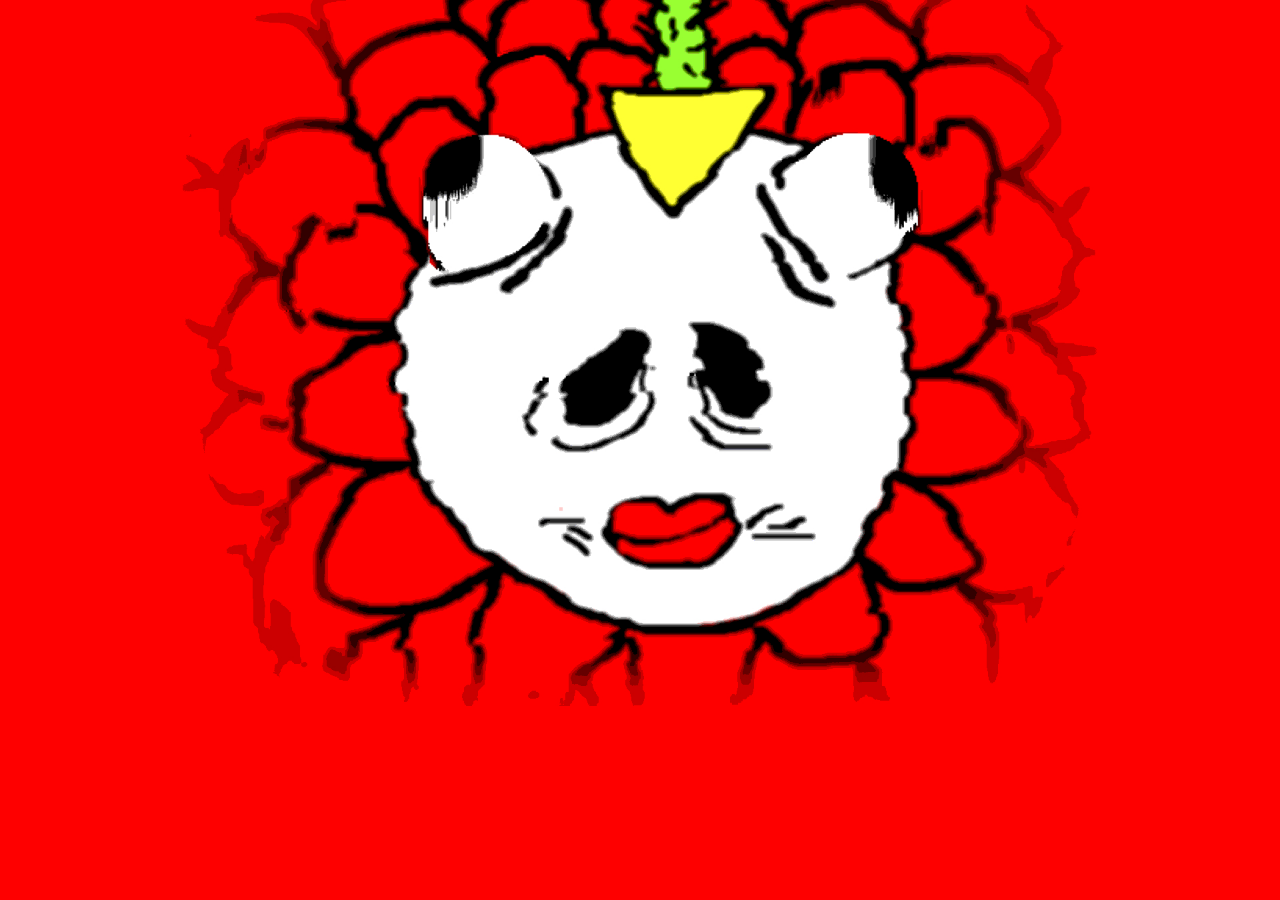
==== index.html @ bf70e499 "Add files via upload" ====
<!DOCTYPE html>
<html>
    <head>
        <title>My Page!</title>
        <link rel = "stylesheet" href = "styles.css">
    </head>
    <body class = "bgrose">
        <!--<ul>
            <li><a href = "../index.html"> Home </a></li>
            <li><a href = "../pages/projects.html"> Projects </a></li>
            <li><a href = "../pages/blog.html"> Blog </a></li>
        </ul> !-->
    </body>
</html>
---- styles.css ----
body.bgrose{
    background-image: url("images/ROSEBG.jpg");
    background-size:cover;
    background-repeat: no-repeat;
    background-color: #FE0000;
    text-indent: 0;
    margin: 0;
    
}

body.bgrose:window-inactive {
    background-image: url("images/ROSEBGSAD.jpg");
    background-size:cover;
    background-repeat: no-repeat;
    background-color: #FE0000;
    text-indent: 0;
    margin: 0;
    
}
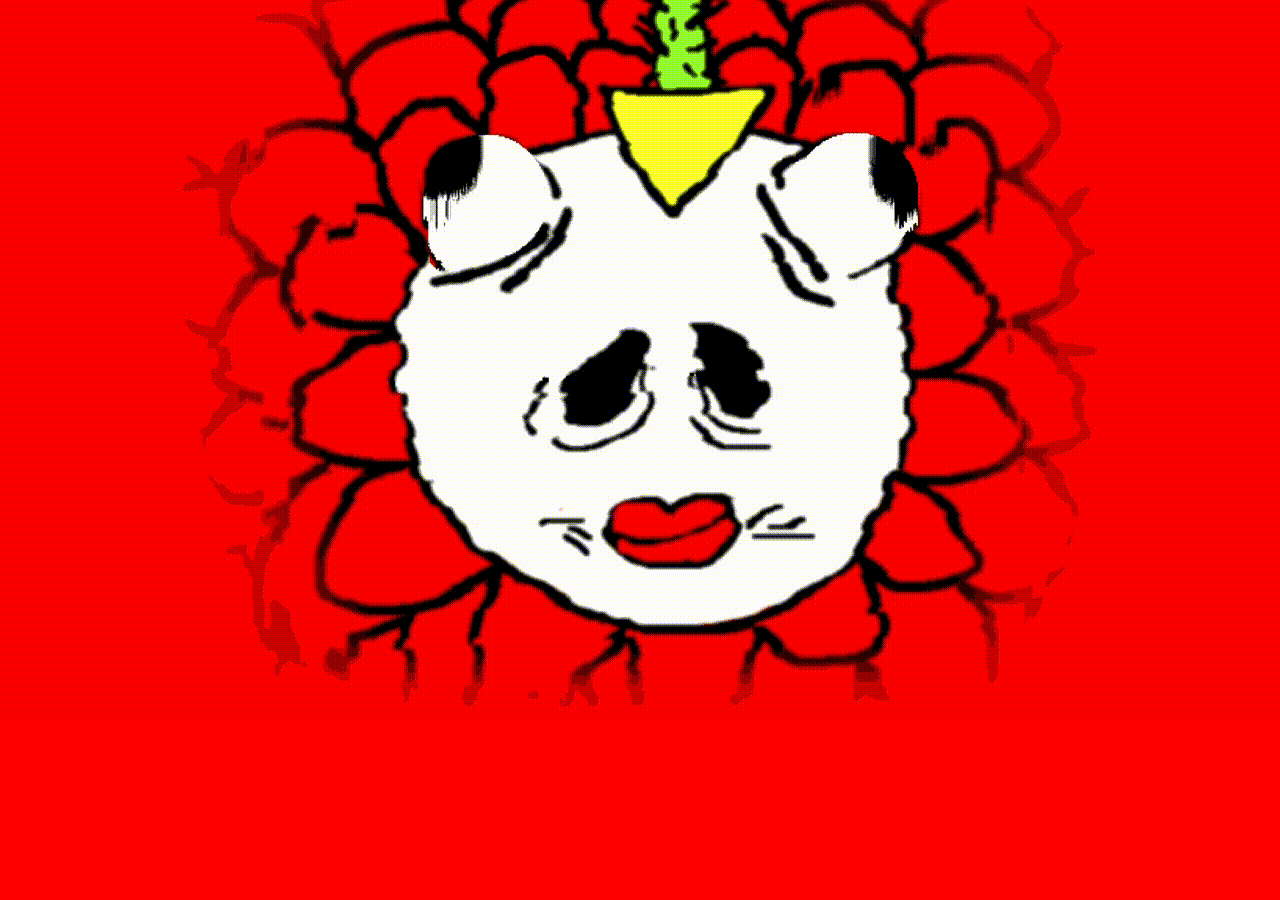
==== commit 7563bed4: "Add files via upload" ====
--- a/index.html
+++ b/index.html
@@ -1,14 +1,19 @@
 <!DOCTYPE html>
 <html>
     <head>
-        <title>My Page!</title>
+        <title>saxo the rose</title>
+        <link rel="icon" type="image/x-icon" href="/images/favicon.ico">
         <link rel = "stylesheet" href = "styles.css">
     </head>
-    <body class = "bgrose">
-        <!--<ul>
-            <li><a href = "../index.html"> Home </a></li>
-            <li><a href = "../pages/projects.html"> Projects </a></li>
-            <li><a href = "../pages/blog.html"> Blog </a></li>
-        </ul> !-->
+    <body>
+
+        <img id = "rosebgA" class = "rosebg" src="/images/norm2sadFast.gif" 
+        onmouseover = "document.getElementById('rosebgA').src='/images/sad2normFast.gif'"
+        onmouseout = "document.getElementById('rosebgA').src='/images/norm2sadFast.gif'"
+        onclick = "document.getElementById('rosebgA').src='/images/clicksmile.gif'"
+        alt="">
+
+    
+         <!--<img class = "rosebg" src="/images/sad2norm.gif" alt=""> -->
     </body>
 </html>--- a/styles.css
+++ b/styles.css
@@ -1,20 +1,33 @@
 
-body.bgrose{
-    background-image: url("images/ROSEBG.jpg");
-    background-size:cover;
-    background-repeat: no-repeat;
-    background-color: #FE0000;
-    text-indent: 0;
-    margin: 0;
-    
+html,body{
+    margin:0;
+    height:100%;
 }
 
-body.bgrose:window-inactive {
-    background-image: url("images/ROSEBGSAD.jpg");
-    background-size:cover;
-    background-repeat: no-repeat;
-    background-color: #FE0000;
-    text-indent: 0;
-    margin: 0;
-    
-}+.rosebg{
+transition: 0.1s ease;
+position: absolute;
+  display:block;
+  width:100%; 
+  height:100%;
+  object-fit:contain;
+  object-position: top;
+  background-color: #FE0000; 
+}
+
+/*
+.rosebg:hover{
+    opacity:1;
+    transition: 0.2s ease;
+    position: absolute;
+      display:block;
+      width:100%; 
+      height:100%;
+      object-fit:ccontain;
+      object-position: top;
+      background-color: #FE0000; 
+    }
+*/
+
+
+
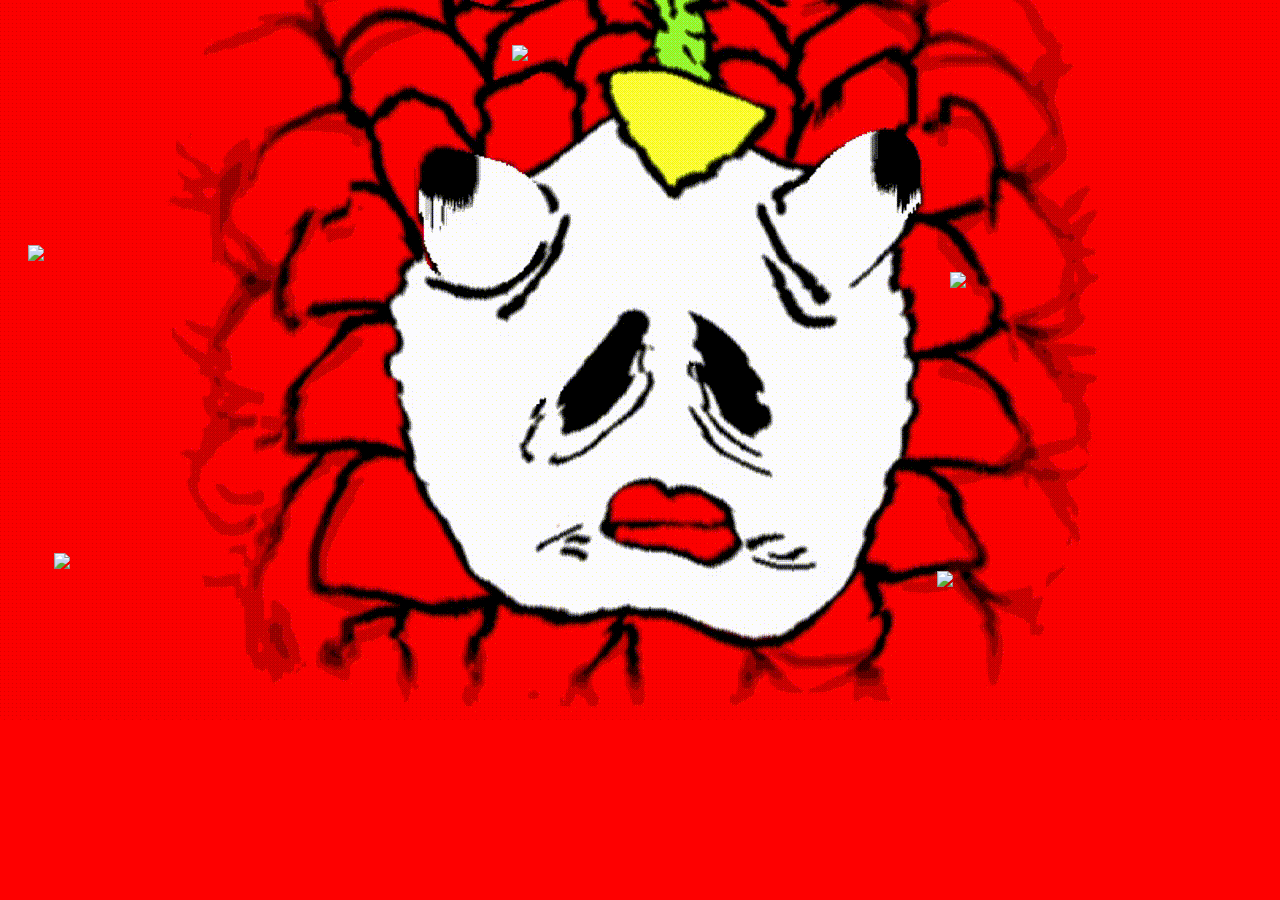
==== commit bf71863e: "Add files via upload" ====
--- a/index.html
+++ b/index.html
@@ -1,19 +1,72 @@
 <!DOCTYPE html>
 <html>
     <head>
-        <title>saxo the rose</title>
+        <title>saxo rose</title>
         <link rel="icon" type="image/x-icon" href="/images/favicon.ico">
         <link rel = "stylesheet" href = "styles.css">
     </head>
     <body>
+<!--background stuff-->
 
         <img id = "rosebgA" class = "rosebg" src="/images/norm2sadFast.gif" 
         onmouseover = "document.getElementById('rosebgA').src='/images/sad2normFast.gif'"
         onmouseout = "document.getElementById('rosebgA').src='/images/norm2sadFast.gif'"
         onclick = "document.getElementById('rosebgA').src='/images/clicksmile.gif'"
         alt="">
+<!--constructon sign-->
+        <img class = "construction" src="/images/construction.gif" >
 
-    
-         <!--<img class = "rosebg" src="/images/sad2norm.gif" alt=""> -->
+
+<!--about icon-->
+<div class = "grow aboutShell">
+    <a href="/pages/about.html">
+        <img class = "aboutlink grow" src="/images/about_icon.png">
+      </a>
+</div>
+
+<!--instruments icon-->
+<div class = "grow instrumentsShell">
+    <a href="/pages/instruments.html">
+        <img class = "instrumentslink grow" src="/images/instruments_icon.png">
+      </a>
+</div>
+
+
+<!--Dogmatics icon-->
+<div class = "grow DogmaticsShell">
+    <a href="/pages/Dogmatics.html">
+        <img class = "Dogmaticslink grow" src="/images/Dogmatics_icon.png">
+      </a>
+</div>
+
+
+<!--music icon-->
+<div class = "grow musicShell">
+    <a href="/pages/music.html">
+        <img class = "musiclink grow" src="/images/music_icon.png">
+      </a>
+</div>
+
+<!--writings icon-->
+<div class = "grow writingsShell">
+    <a href="/pages/writings.html">
+        <img class = "writingslink grow" src="/images/writings_icon.png">
+      </a>
+</div>
+
+<!--insta icon-->
+<div class = "grow instagramShell">
+    <a href="https://www.instagram.com/saxo_rose/?hl=en">
+        <img class = "instagramlink grow" src="/images/instagram_icon.png">
+      </a>
+</div>
+
+
+
+
+
+
+
+        
     </body>
 </html>--- a/styles.css
+++ b/styles.css
@@ -5,7 +5,6 @@
 }
 
 .rosebg{
-transition: 0.1s ease;
 position: absolute;
   display:block;
   width:100%; 
@@ -15,19 +14,173 @@
   background-color: #FE0000; 
 }
 
-/*
-.rosebg:hover{
-    opacity:1;
-    transition: 0.2s ease;
-    position: absolute;
-      display:block;
-      width:100%; 
-      height:100%;
-      object-fit:ccontain;
-      object-position: top;
-      background-color: #FE0000; 
-    }
-*/
+.construction{
+  position: absolute;
+  top: 5%; left: 40%;
+    display:block;
+    max-width: 200px;  
+    height: auto;  
+    object-fit:contain;
+    object-position: top;
+  }
+  
+
+.aboutlink{
+  width:100%;
+  height:auto;
+  position: absolute;
+  min-width: 250px;
+  min-height: 250px;
+  max-width: 350px;
+  max-height: 600px;
+  transform: translate(-5px, -5px);
+  }
+.aboutShell{
+  width:25%;
+  height:auto;
+  position: absolute;
+  min-width: 250px;
+  min-height: 250px;
+  max-width: 350px;
+  max-height: 600px;
+  top: 0%;
+  left: 0%;
+  transform: translate(-5px, -20px);
+}
+
+.instrumentslink{
+  width:100%;
+  height:auto;
+  position: absolute;
+  min-width: 250px;
+  min-height: 250px;
+  max-width: 350px;
+  max-height: 600px;
+  transform: translate(-5px, -5px);
+  }
+.instrumentsShell{
+  width:25%;
+  height:auto;
+  position: absolute;
+  min-width: 250px;
+  min-height: 250px;
+  max-width: 350px;
+  max-height: 600px;
+  top: 30%;
+  left: 3%;
+  transform: translate(-5px, -20px);
+}
+
+.Dogmaticslink{
+  width:100%;
+  height:auto;
+  position: absolute;
+  min-width: 250px;
+  min-height: 250px;
+  max-width: 350px;
+  max-height: 600px;
+  transform: translate(-5px, -5px);
+  }
+.DogmaticsShell{
+  width:25%;
+  height:auto;
+  position: absolute;
+  min-width: 250px;
+  min-height: 250px;
+  max-width: 350px;
+  max-height: 600px;
+  bottom: 8%;
+  left: 5%;
+  transform: translate(-5px, -20px);
+}
+
+.musiclink{
+  width:100%;
+  height:auto;
+  position: absolute;
+  min-width: 250px;
+  min-height: 250px;
+  max-width: 350px;
+  max-height: 600px;
+  transform: translate(-5px, -5px);
+  }
+.musicShell{
+  width:25%;
+  height:auto;
+  position: absolute;
+  min-width: 250px;
+  min-height: 250px;
+  max-width: 350px;
+  max-height: 600px;
+  top: 0%;
+  right: 0%;
+  transform: translate(-5px, -20px);
+}
+
+.writingslink{
+  width:100%;
+  height:auto;
+  position: absolute;
+  min-width: 250px;
+  min-height: 250px;
+  max-width: 350px;
+  max-height: 600px;
+  transform: translate(-5px, -5px);
+  }
+.writingsShell{
+  width:25%;
+  height:auto;
+  position: absolute;
+  min-width: 250px;
+  min-height: 250px;
+  max-width: 350px;
+  max-height: 600px;
+  top: 33%;
+  right: 0%;
+  transform: translate(-5px, -20px);
+}
 
 
 
+.instagramlink{
+  width:100%;
+  height:auto;
+  position: absolute;
+  min-width: 250px;
+  min-height: 250px;
+  max-width: 350px;
+  max-height: 600px;
+  transform: translate(-5px, -5px);
+  }
+.instagramShell{
+  width:25%;
+  height:auto;
+  position: absolute;
+  min-width: 250px;
+  min-height: 250px;
+  max-width: 350px;
+  max-height: 600px;
+  bottom: 6%;
+  right: 1%;
+  transform: translate(-5px, -20px);
+}
+  
+
+
+
+
+.grow img{
+  display : inline-block;
+  transition: 0.1s ease;
+  }
+      
+  .grow img:hover{
+  transform-origin: center;
+  transition: 0.1s ease;
+  transform: translate(-5px, -5px) scale(1.05);
+  }
+
+
+
+
+
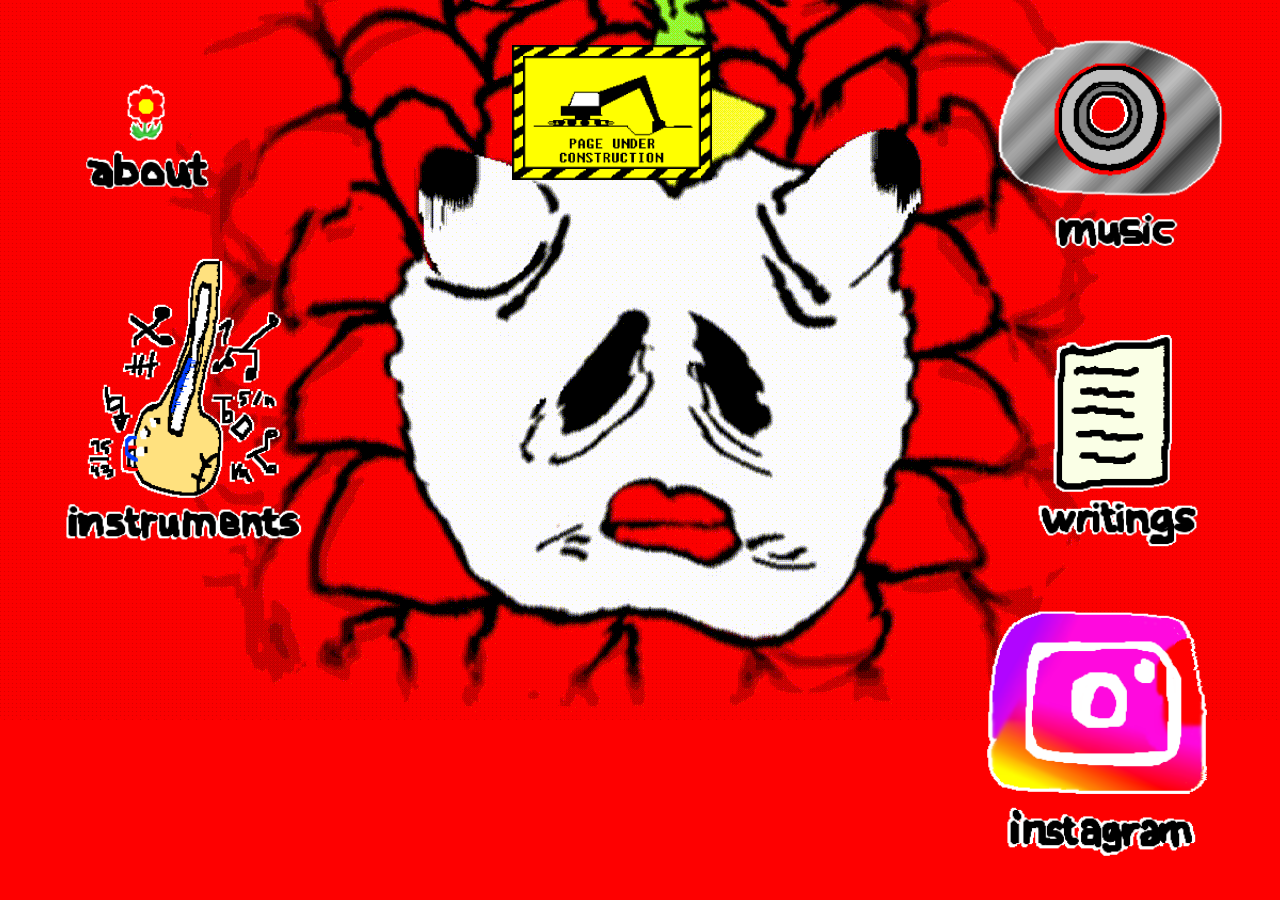
==== commit 87f7d4cb: "Update index.html" ====
--- a/index.html
+++ b/index.html
@@ -33,9 +33,9 @@
 
 
 <!--Dogmatics icon-->
-<div class = "grow DogmaticsShell">
-    <a href="/pages/Dogmatics.html">
-        <img class = "Dogmaticslink grow" src="/images/Dogmatics_icon.png">
+<div class = "grow dogmaticsShell">
+    <a href="/pages/dogmatics.html">
+        <img class = "dogmaticslink grow" src="/images/dogmatics_icon.png">
       </a>
 </div>
 
@@ -69,4 +69,4 @@
 
         
     </body>
-</html>+</html>
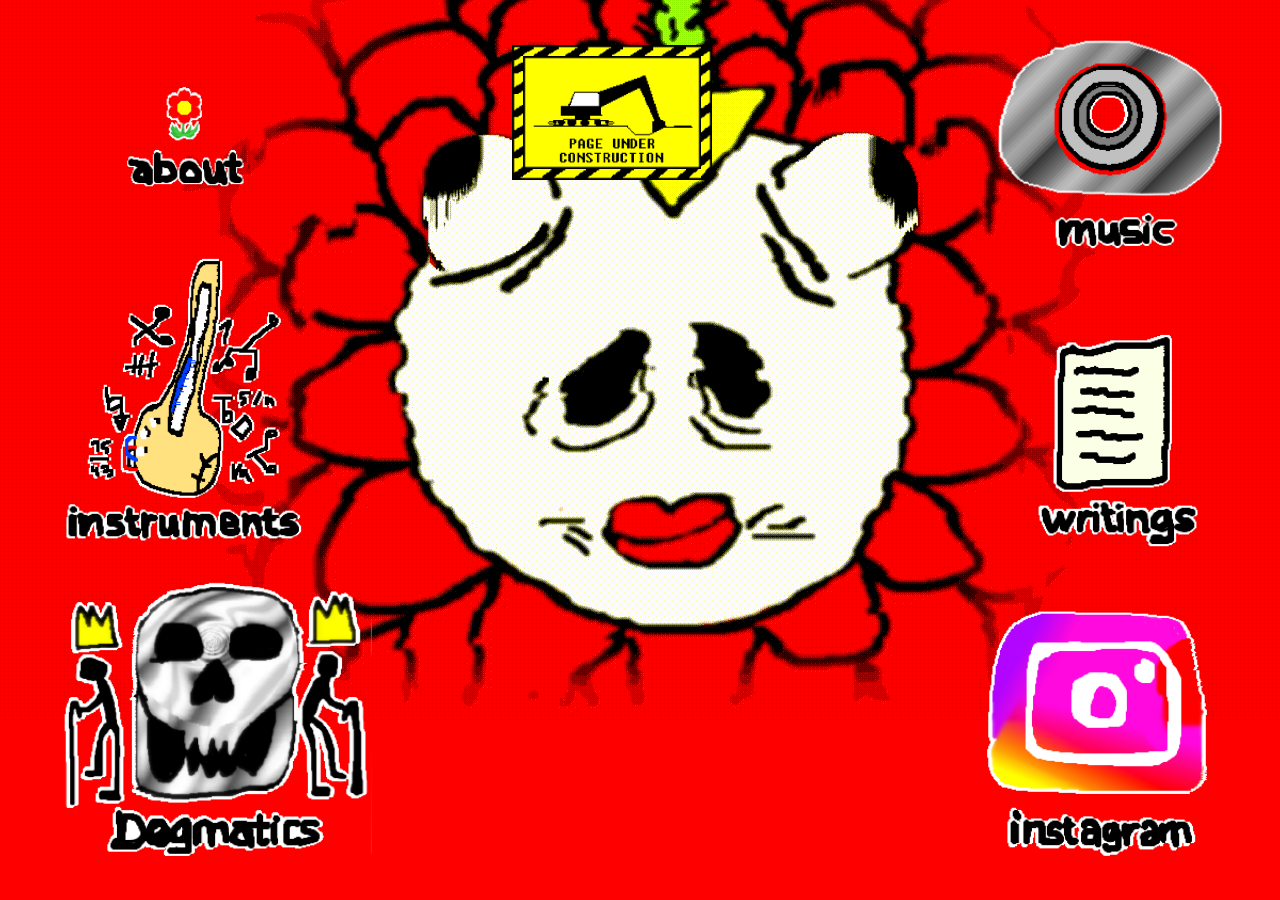
==== commit dfa95153: "Update index.html" ====
--- a/index.html
+++ b/index.html
@@ -1,6 +1,7 @@
 <!DOCTYPE html>
 <html>
     <head>
+        <meta name = "viewport" content = "width = device-width, initial-scale = 1.0">
         <title>saxo rose</title>
         <link rel="icon" type="image/x-icon" href="/images/favicon.ico">
         <link rel = "stylesheet" href = "styles.css">
--- a/styles.css
+++ b/styles.css
@@ -44,7 +44,7 @@
   max-width: 350px;
   max-height: 600px;
   top: 0%;
-  left: 0%;
+  left: 3%;
   transform: translate(-5px, -20px);
 }
 
@@ -71,7 +71,7 @@
   transform: translate(-5px, -20px);
 }
 
-.Dogmaticslink{
+.dogmaticslink{
   width:100%;
   height:auto;
   position: absolute;
@@ -81,7 +81,7 @@
   max-height: 600px;
   transform: translate(-5px, -5px);
   }
-.DogmaticsShell{
+.dogmaticsShell{
   width:25%;
   height:auto;
   position: absolute;
